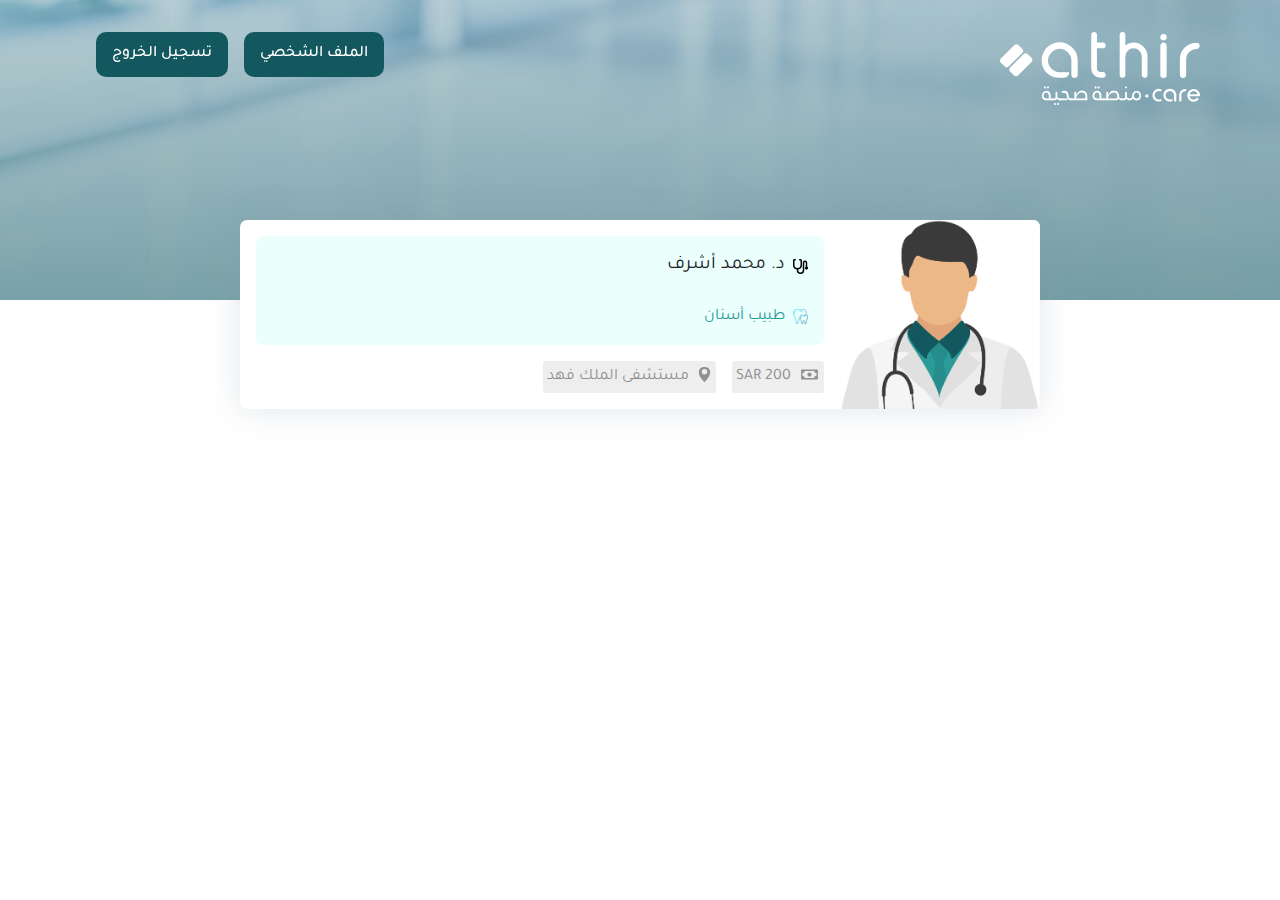
==== doc-profile.html @ 4415e7e3 "doctor profile initiated" ====
<!DOCTYPE html>
<html lang="en" dir="rtl">
<head>
<!-- IcoFont  -->
<link rel="stylesheet" href="https://allyoucan.cloud/cdn/icofont/1.0.1/icofont.css" >
<!-- <link rel="stylesheet" href="https://allyoucan.cloud/cdn/icofont/1.0.1/icofont.css" integrity="sha384-jbCTJB16Q17718YM9U22iJkhuGbS0Gd2LjaWb4YJEZToOPmnKDjySVa323U+W7Fv" crossorigin="anonymous"> -->
<!-- Bootstrap CSS -->
<link rel="stylesheet" href="assets/css/bootstrap.rtl.min.css">
<!-- Animate CSS -->
<link rel="stylesheet" href="assets/css/animate.min.css">
<!-- Meanmenu CSS -->
<link rel="stylesheet" href="assets/css/meanmenu.css">
<!-- Boxicons CSS -->
<link rel="stylesheet" href="assets/css/boxicons.min.css">
<!-- Flaticon CSS -->
<link rel="stylesheet" href="assets/css/flaticon.css">
<!-- Odometer Min CSS -->
<link rel="stylesheet" href="assets/css/odometer.min.css">
<!-- Carousel CSS -->
<link rel="stylesheet" href="assets/css/owl.carousel.min.css">
<!-- Carousel Default CSS -->
<link rel="stylesheet" href="assets/css/owl.theme.default.min.css">
<!-- Popup CSS -->
<link rel="stylesheet" href="assets/css/magnific-popup.min.css">
<!-- Nice Select CSS -->
<link rel="stylesheet" href="assets/css/nice-select.css">
<!-- Datetimepicker CSS -->
<link rel="stylesheet" href="assets/css/datetimepicker.min.css">
<!-- Month CSS -->
<link rel="stylesheet" href="assets/css/month.min.css">
<!-- Imagelightbox CSS -->
<link rel="stylesheet" href="assets/css/imagelightbox.min.css">
<!-- Style CSS -->
<link rel="stylesheet" href="assets/css/style.css">
<!-- Custom CSS -->
<link rel="stylesheet" href="assets/css/custom.css">
<!-- Responsive CSS -->
<link rel="stylesheet" href="assets/css/responsive.css">
<!-- RTL CSS -->
<link rel="stylesheet" href="assets/css/rtl.css">

    <!-- BASIC  -->
    <meta charset="UTF-8">
    <meta name="viewport" content="width=device-width, initial-scale=1.0">
    <meta http-equiv="X-UA-Compatible" content="ie=edge">
    <title>Document</title>
</head>
<body>
        
        <!-- MY NAVBAR  -->
        <div class="sticky-nav ">
                <div class="logo">
                        <a href="index.html">
                            <img src="assets/img/athir-logo.svg" alt="image">
                        </a>
                </div>
                <div class="burger-icon">
                    <i class="icofont-navigation-menu" style="color: white; font-size: 30px;"></i>
                </div>
                <div class="btn-group">
                    <div class="secondary-btn">الملف الشخصي <i class="icofont-id-card"></i></div>
                    <div class="secondary-btn mx-3">تسجيل الخروج <i class="icofont-logout"></i></div>
                </div>
                <div class="sidebar">
                    <div class="secondary-btn">الملف الشخصي <i class="icofont-id-card"></i></div>
                    <div class="secondary-btn mx-3">تسجيل الخروج <i class="icofont-logout"></i></div>
                </div>



        </div>
        <!-- END MY NAVBAR  -->




    <!-- Start Main Banner Area -->
    <div class="main-banner" style="z-index: 0;">
            <div class="main-banner-item" style="height: 300px !important;">

            </div>
    </div>
    <!-- End Main Banner Area -->


    <!-- Start DOC PROFILE  -->
    <main id="dr-cards-container">

        <div class="dr-ccard">
            <div class="img-container">
                <figure>
        
                    <img src="./assets/img/dr-cards/dr-male.png" class="avatar">
                </figure>
            </div>
            <div class="card-details">
                <div class="top">
                    <div class="dr-info">
                        <div class="dr-name">
                            <img src="./assets/img/dr-cards/stethoscope.svg" width="15">
                            <div class="name">د. محمد أشرف</div>
                        </div>
                        <div class="dr-specialty">
                            <img src="./assets/img/dr-cards/specilalities/dentist.png" width="15">
                            <div class="specialty">طبيب أسنان</div>
                        </div>
                    </div>
                    <!-- <button class="book">حجز موعد</button> -->
                </div>
        
                <div class="bottom">
                        <div class="fee">
                            <img src="./assets/img/dr-cards/money.svg" height="15" class="icon">
                            <div class="fee-amount">200 SAR</div>
                        </div>
                    <div class="hospital">
                        <img src="./assets/img/dr-cards/location-pin.svg" width="15" class="icon">
                        <div class="hospital-name">مستشفى الملك فهد</div>
                    </div>
        
                </div>
        
            </div>
        </div>
    </main>


    <!-- End DOC PROFILE  -->























<!-- cards -->
<!-- <script src="assets/js/dr-card.js"></script> -->



<!-- Jquery Slim JS -->
<script src="assets/js/jquery.min.js"></script>
<!-- Popper JS -->
<script src="assets/js/popper.min.js"></script>
<!-- Bootstrap JS -->
<script src="assets/js/bootstrap.min.js"></script>
<!-- Meanmenu JS -->
<script src="assets/js/jquery.meanmenu.js"></script>
<!-- Appear Min JS -->
<script src="assets/js/jquery.appear.min.js"></script>
<!-- Odometer Min JS -->
<script src="assets/js/odometer.min.js"></script>
<!-- Owl Carousel JS -->
<script src="assets/js/owl.carousel.min.js"></script>
<!-- Popup JS -->
<script src="assets/js/jquery.magnific-popup.min.js"></script>
<!-- Nice Select JS -->
<script src="assets/js/jquery.nice-select.min.js"></script>
<!-- Datetimepicker JS -->
<script src="assets/js/datetimepicker.min.js"></script>
<!-- Month JS -->
<script src="assets/js/month.min.js"></script>
<!-- Imagelightbox JS -->
<script src="assets/js/imagelightbox.min.js"></script>
<!-- Ajaxchimp JS -->
<script src="assets/js/jquery.ajaxchimp.min.js"></script>
<!-- Form Validator JS -->
<script src="assets/js/form-validator.min.js"></script>
<!-- Contact JS -->
<script src="assets/js/contact-form-script.js"></script>
<!-- Wow JS -->
<script src="assets/js/wow.min.js"></script>
<!-- Custom JS -->
<script src="assets/js/main.js"></script>

</body>
</html>
---- assets/css/meanmenu.css ----
.mean-container .mean-bar {
	float: left;
	width: 100%;
	position: absolute;
	background: transparent;
	padding: 20px 0 0;
	z-index: 999;
	border-bottom: 1px solid rgba(0, 0, 0, 0.03);
	height: 55px;
}
.mean-container a.meanmenu-reveal {
	width: 35px;
	height: 30px;
	padding: 12px 15px 0 0;
	position: absolute;
	right: 0;
	cursor: pointer;
	color: #ffffff;
	text-decoration: none;
	font-size: 16px;
	text-indent: -9999em;
	line-height: 22px;
	font-size: 1px;
	display: block;
	font-weight: 700;
}
.mean-container a.meanmenu-reveal span {
	display: block;
	background: #ffffff;
	height: 4px;
    margin-top: 3px;
    border-radius: 3px;
}
.mean-container .mean-nav {
	float: left;
	width: 100%;
	background: #ffffff;
	margin-top: 55px;
}
.mean-container .mean-nav ul {
	padding: 0;
	margin: 0;
	width: 100%;
	border: none;
	list-style-type: none;
}
.mean-container .mean-nav ul li {
	position: relative;
	float: left;
	width: 100%;
}
.mean-container .mean-nav ul li a {
	display: block;
	float: left;
	width: 90%;
	padding: 1em 5%;
	margin: 0;
	text-align: left;
	color: #677294;
	border-top: 1px solid #DBEEFD;
	text-decoration: none;
}
.mean-container .mean-nav ul li a.active {
	color: #000000;
}
.mean-container .mean-nav ul li li a {
	width: 80%;
	padding: 1em 10%;
	color: #677294;
	border-top: 1px solid #DBEEFD;
	opacity: 1;
	filter: alpha(opacity=75);
	text-shadow: none !important;
	visibility: visible;
	text-transform: none;
	font-size: 14px;
}
.mean-container .mean-nav ul li.mean-last a {
	border-bottom: none;
	margin-bottom: 0;
}
.mean-container .mean-nav ul li li li a {
	width: 70%;
	padding: 1em 15%;
}
.mean-container .mean-nav ul li li li li a {
	width: 60%;
	padding: 1em 20%;
}
.mean-container .mean-nav ul li li li li li a {
	width: 50%;
	padding: 1em 25%;
}
.mean-container .mean-nav ul li a:hover {
	background: #252525;
	background: rgba(255,255,255,0.1);
}
.mean-container .mean-nav ul li a.mean-expand {
	margin-top: 3px;
	width: 100%;
	height: 24px;
	padding: 12px !important;
	text-align: right ;
	position: absolute;
	right: 0;
	top: 0;
	z-index: 2;
	font-weight: 700;
	background: transparent;
	border: none !important;
}
.mean-container .mean-push {
	float: left;
	width: 100%;
	padding: 0;
	margin: 0;
	clear: both;
}
.mean-nav .wrapper {
	width: 100%;
	padding: 0;
	margin: 0;
}
/* Fix for box sizing on Foundation Framework etc. */
.mean-container .mean-bar, .mean-container .mean-bar * {
	-webkit-box-sizing: content-box;
	-moz-box-sizing: content-box;
	box-sizing: content-box;
}
.mean-remove {
	display: none !important;
}
.mobile-nav {
    display: none;
}
.mobile-nav.mean-container .mean-nav ul li a.active {
    color: #FF2D55;
}
.main-nav {
    background: #000;
    position: absolute;
    top: 0;
    left: 0;
    padding-top: 15px;
    padding-bottom: 15px;
    width: 100%;
    z-index: 999;
    height: auto;
}
.mean-nav .dropdown-toggle::after {
	display: none;
}
.navbar-light .navbar-brand, .navbar-light .navbar-brand:hover {
    color: #fff;
    font-weight: bold;
    text-transform: uppercase;
    line-height: 1;
}
.main-nav nav ul {
    padding: 0;
    margin: 0;
    list-style-type: none;
}
.main-nav nav .navbar-nav .nav-item {
    position: relative;
    padding: 15px 0;
}
.main-nav nav .navbar-nav .nav-item a {
    font-weight: 500;
    font-size: 16px;
    text-transform: uppercase;
    color: #ffffff;
    padding-left: 0;
    padding-right: 0;
    padding-top: 0;
    padding-bottom: 0;
    margin-left: 15px;
    margin-right: 15px;
}
.main-nav nav .navbar-nav .nav-item a:hover, 
.main-nav nav .navbar-nav .nav-item a:focus, 
.main-nav nav .navbar-nav .nav-item a.active {
    color: #FF2D55;
}
.main-nav nav .navbar-nav .nav-item:hover a {
    color: #FF2D55;
}
.main-nav nav .navbar-nav .nav-item .dropdown-menu {
    -webkit-box-shadow: 0 0 30px 0 rgba(0, 0, 0, 0.05);
            box-shadow: 0 0 30px 0 rgba(0, 0, 0, 0.05);
    background: #0d1028;
    position: absolute;
    top: 80px;
    left: 0;
    width: 250px;
    z-index: 99;
    display: block;
    padding-top: 20px;
    padding-left: 5px;
    padding-right: 5px;
    padding-bottom: 20px;
    opacity: 0;
    visibility: hidden;
    -webkit-transition: all 0.3s ease-in-out;
    transition: all 0.3s ease-in-out;
}
.main-nav nav .navbar-nav .nav-item .dropdown-menu li {
    position: relative;
    padding: 0;
}
.main-nav nav .navbar-nav .nav-item .dropdown-menu li a {
    font-size: 15px;
    font-weight: 500;
    text-transform: capitalize;
    padding: 9px 15px;
    margin: 0;
    display: block;
    color: #ffffff;
}
.main-nav nav .navbar-nav .nav-item .dropdown-menu li a:hover, 
.main-nav nav .navbar-nav .nav-item .dropdown-menu li a:focus, 
.main-nav nav .navbar-nav .nav-item .dropdown-menu li a.active {
    color: #FF2D55;
}
.main-nav nav .navbar-nav .nav-item .dropdown-menu li .dropdown-menu {
    position: absolute;
    left: -100%;
    top: 0;
    opacity: 0 !important;
    visibility: hidden !important;
}
.main-nav nav .navbar-nav .nav-item .dropdown-menu li:hover .dropdown-menu {
    opacity: 1 !important;
    visibility: visible !important;
    top: -20px !important;
}
.main-nav nav .navbar-nav .nav-item .dropdown-menu li .dropdown-menu li .dropdown-menu {
    position: absolute;
    left: -100%;
    top: 0;
    opacity: 0 !important;
    visibility: hidden !important;
}
.main-nav nav .navbar-nav .nav-item .dropdown-menu li:hover .dropdown-menu li:hover .dropdown-menu {
    opacity: 1 !important;
    visibility: visible !important;
    top: -20px !important;
}
.main-nav nav .navbar-nav .nav-item .dropdown-menu li .dropdown-menu li a {
    color: #ffffff;
    text-transform: capitalize;
}
.main-nav nav .navbar-nav .nav-item .dropdown-menu li .dropdown-menu li a:hover, 
.main-nav nav .navbar-nav .nav-item .dropdown-menu li .dropdown-menu li a:focus, 
.main-nav nav .navbar-nav .nav-item .dropdown-menu li .dropdown-menu li a.active {
    color: #ffffff;
}
.main-nav nav .navbar-nav .nav-item:hover ul {
    opacity: 1;
    visibility: visible;
    top: 100%;
}
.main-nav nav .navbar-nav .nav-item:last-child .dropdown-menu {
    left: auto;
    right: 0;
}

/* Responsive Style */
@media only screen and (max-width: 991px) {
    .mobile-nav {
        display: block;
        position: relative;
    }
    .mobile-nav .logo {
		text-decoration: none;
        position: absolute;
        top: 11px;
        z-index: 999;
        left: 15px;
        color: #fff;
        font-weight: bold;
        text-transform: uppercase;
        font-size: 20px;
    }
    .mean-container .mean-bar {
        background-color: #ffffff;
        padding: 0;
    }
    .mean-container a.meanmenu-reveal {
        padding: 15px 15px 0 0;
    }
    .mobile-nav nav .navbar-nav {
        height: 300px;
        overflow-y: scroll;
    }
    .mobile-nav nav .navbar-nav .nav-item a i {
        display: none;
    }
    .main-nav {
        display: none !important;
    }
}
---- assets/css/flaticon.css ----
/*
Flaticon icon font: Flaticon
*/
@font-face {
	font-family: "Flaticon";
	src: url("../../assets/fonts/Flaticon.eot");
	src: url("../../assets/fonts/Flaticon.eot?#iefix") format("embedded-opentype"),
	url("../../assets/fonts/Flaticon.woff2") format("woff2"),
	url("../../assets/fonts/Flaticon.woff") format("woff"),
	url("../../assets/fonts/Flaticon.ttf") format("truetype"),
	url("../../assets/fonts/Flaticon.svg#Flaticon") format("svg");
	font-weight: normal;
	font-style: normal;
}
@media screen and (-webkit-min-device-pixel-ratio:0) {
	@font-face {
		font-family: "Flaticon";
		src: url("../../assets/fonts/Flaticon.svg#Flaticon") format("svg");
	}
}
[class^="flaticon-"]:before, [class*=" flaticon-"]:before,
[class^="flaticon-"]:after, [class*=" flaticon-"]:after {   
	font-family: Flaticon;
	font-style: normal;
}

.flaticon-tooth:before { content: "\f100"; }
.flaticon-kidneys:before { content: "\f101"; }
.flaticon-thinking:before { content: "\f102"; }
.flaticon-heart:before { content: "\f103"; }
.flaticon-bones:before { content: "\f104"; }
.flaticon-gastroenterologist:before { content: "\f105"; }
.flaticon-doctor:before { content: "\f106"; }
.flaticon-doctor-1:before { content: "\f107"; }
.flaticon-appointment:before { content: "\f108"; }
.flaticon-share:before { content: "\f109"; }
.flaticon-padlock:before { content: "\f10a"; }
.flaticon-dashboard:before { content: "\f10b"; }
.flaticon-calendar:before { content: "\f10c"; }
.flaticon-medical:before { content: "\f10d"; }
.flaticon-invoice:before { content: "\f10e"; }
.flaticon-review:before { content: "\f10f"; }
.flaticon-speech-bubble:before { content: "\f110"; }
.flaticon-profile:before { content: "\f111"; }
.flaticon-pin:before { content: "\f112"; }
.flaticon-search:before { content: "\f113"; }
.flaticon-checked:before { content: "\f114"; }
.flaticon-like:before { content: "\f115"; }
.flaticon-wall-clock:before { content: "\f116"; }
.flaticon-money:before { content: "\f117"; }
.flaticon-heart-1:before { content: "\f118"; }
.flaticon-envelope:before { content: "\f119"; }
.flaticon-phone-call:before { content: "\f11a"; }
.flaticon-play:before { content: "\f11b"; }
.flaticon-check-mark:before { content: "\f11c"; }
.flaticon-left-quote:before { content: "\f11d"; }
.flaticon-caduceus-symbol:before { content: "\f11e"; }
.flaticon-cancel:before { content: "\f11f"; }
.flaticon-doctor-2:before { content: "\f120"; }
.flaticon-left-arrow:before { content: "\f121"; }
.flaticon-right-arrow:before { content: "\f122"; }
.flaticon-enter:before { content: "\f123"; }
---- assets/css/nice-select.css ----
.nice-select{-webkit-tap-highlight-color:transparent;background-color:#fff;border-radius:5px;border:solid 1px #e8e8e8;box-sizing:border-box;clear:both;cursor:pointer;display:block;float:left;font-family:inherit;font-size:14px;font-weight:400;height:42px;line-height:40px;outline:0;padding-left:18px;padding-right:30px;position:relative;text-align:left!important;-webkit-transition:all .2s ease-in-out;transition:all .2s ease-in-out;-webkit-user-select:none;-moz-user-select:none;-ms-user-select:none;user-select:none;white-space:nowrap;width:auto}.nice-select:hover{border-color:#dbdbdb}.nice-select.open,.nice-select:active,.nice-select:focus{border-color:#999}.nice-select:after{border-bottom:2px solid #999;border-right:2px solid #999;content:'';display:block;height:5px;margin-top:-4px;pointer-events:none;position:absolute;right:12px;top:50%;-webkit-transform-origin:66% 66%;-ms-transform-origin:66% 66%;transform-origin:66% 66%;-webkit-transform:rotate(45deg);-ms-transform:rotate(45deg);transform:rotate(45deg);-webkit-transition:all .15s ease-in-out;transition:all .15s ease-in-out;width:5px}.nice-select.open:after{-webkit-transform:rotate(-135deg);-ms-transform:rotate(-135deg);transform:rotate(-135deg)}.nice-select.open .list{opacity:1;pointer-events:auto;-webkit-transform:scale(1) translateY(0);-ms-transform:scale(1) translateY(0);transform:scale(1) translateY(0)}.nice-select.disabled{border-color:#ededed;color:#999;pointer-events:none}.nice-select.disabled:after{border-color:#ccc}.nice-select.wide{width:100%}.nice-select.wide .list{left:0!important;right:0!important}.nice-select.right{float:right}.nice-select.right .list{left:auto;right:0}.nice-select.small{font-size:12px;height:36px;line-height:34px}.nice-select.small:after{height:4px;width:4px}.nice-select.small .option{line-height:34px;min-height:34px}.nice-select .list{background-color:#fff;border-radius:5px;box-shadow:0 0 0 1px rgba(68,68,68,.11);box-sizing:border-box;margin-top:4px;opacity:0;overflow:hidden;padding:0;pointer-events:none;position:absolute;top:100%;left:0;-webkit-transform-origin:50% 0;-ms-transform-origin:50% 0;transform-origin:50% 0;-webkit-transform:scale(.75) translateY(-21px);-ms-transform:scale(.75) translateY(-21px);transform:scale(.75) translateY(-21px);-webkit-transition:all .2s cubic-bezier(.5,0,0,1.25),opacity .15s ease-out;transition:all .2s cubic-bezier(.5,0,0,1.25),opacity .15s ease-out;z-index:9}.nice-select .list:hover .option:not(:hover){background-color:transparent!important}.nice-select .option{cursor:pointer;font-weight:400;line-height:40px;list-style:none;min-height:40px;outline:0;padding-left:18px;padding-right:29px;text-align:left;-webkit-transition:all .2s;transition:all .2s}.nice-select .option.focus,.nice-select .option.selected.focus,.nice-select .option:hover{background-color:#f6f6f6}.nice-select .option.selected{font-weight:700}.nice-select .option.disabled{background-color:transparent;color:#999;cursor:default}.no-csspointerevents .nice-select .list{display:none}.no-csspointerevents .nice-select.open .list{display:block}
---- assets/css/datetimepicker.min.css ----
.xdsoft_datetimepicker{box-shadow:0 5px 15px -5px rgba(0,0,0,.506);background:#fff;border-bottom:1px solid #bbb;border-left:1px solid #ccc;border-right:1px solid #ccc;border-top:1px solid #ccc;color:#333;font-family:"Helvetica Neue",Helvetica,Arial,sans-serif;padding:2px 8px 8px 0;position:absolute;z-index:9999;-moz-box-sizing:border-box;box-sizing:border-box;display:none}.xdsoft_datetimepicker.xdsoft_rtl{padding:8px 0 8px 8px}.xdsoft_datetimepicker iframe{position:absolute;left:0;top:0;width:75px;height:210px;background:0 0;border:none}.xdsoft_datetimepicker button{border:none!important}.xdsoft_noselect{-webkit-touch-callout:none;-webkit-user-select:none;-khtml-user-select:none;-moz-user-select:none;-ms-user-select:none;-o-user-select:none;user-select:none}.xdsoft_noselect::selection{background:0 0}.xdsoft_noselect::-moz-selection{background:0 0}.xdsoft_datetimepicker.xdsoft_inline{display:inline-block;position:static;box-shadow:none}.xdsoft_datetimepicker *{-moz-box-sizing:border-box;box-sizing:border-box;padding:0;margin:0}.xdsoft_datetimepicker .xdsoft_datepicker,.xdsoft_datetimepicker .xdsoft_timepicker{display:none}.xdsoft_datetimepicker .xdsoft_datepicker.active,.xdsoft_datetimepicker .xdsoft_timepicker.active{display:block}.xdsoft_datetimepicker .xdsoft_datepicker{width:224px;float:left;margin-left:8px}.xdsoft_datetimepicker.xdsoft_rtl .xdsoft_datepicker{float:right;margin-right:8px;margin-left:0}.xdsoft_datetimepicker.xdsoft_showweeks .xdsoft_datepicker{width:256px}.xdsoft_datetimepicker .xdsoft_timepicker{width:58px;float:left;text-align:center;margin-left:8px;margin-top:0}.xdsoft_datetimepicker.xdsoft_rtl .xdsoft_timepicker{float:right;margin-right:8px;margin-left:0}.xdsoft_datetimepicker .xdsoft_datepicker.active+.xdsoft_timepicker{margin-top:8px;margin-bottom:3px}.xdsoft_datetimepicker .xdsoft_mounthpicker{position:relative;text-align:center}.xdsoft_datetimepicker .xdsoft_label i,.xdsoft_datetimepicker .xdsoft_next,.xdsoft_datetimepicker .xdsoft_prev,.xdsoft_datetimepicker .xdsoft_today_button{background-image:url([data-uri])}.xdsoft_datetimepicker .xdsoft_label i{opacity:.5;background-position:-92px -19px;display:inline-block;width:9px;height:20px;vertical-align:middle}.xdsoft_datetimepicker .xdsoft_prev{float:left;background-position:-20px 0}.xdsoft_datetimepicker .xdsoft_today_button{float:left;background-position:-70px 0;margin-left:5px}.xdsoft_datetimepicker .xdsoft_next{float:right;background-position:0 0}.xdsoft_datetimepicker .xdsoft_next,.xdsoft_datetimepicker .xdsoft_prev,.xdsoft_datetimepicker .xdsoft_today_button{background-color:transparent;background-repeat:no-repeat;border:0;cursor:pointer;display:block;height:30px;opacity:.5;-ms-filter:"progid:DXImageTransform.Microsoft.Alpha(Opacity=50)";outline:0;overflow:hidden;padding:0;position:relative;text-indent:100%;white-space:nowrap;width:20px;min-width:0}.xdsoft_datetimepicker .xdsoft_timepicker .xdsoft_next,.xdsoft_datetimepicker .xdsoft_timepicker .xdsoft_prev{float:none;background-position:-40px -15px;height:15px;width:30px;display:block;margin-left:14px;margin-top:7px}.xdsoft_datetimepicker.xdsoft_rtl .xdsoft_timepicker .xdsoft_next,.xdsoft_datetimepicker.xdsoft_rtl .xdsoft_timepicker .xdsoft_prev{float:none;margin-left:0;margin-right:14px}.xdsoft_datetimepicker .xdsoft_timepicker .xdsoft_prev{background-position:-40px 0;margin-bottom:7px;margin-top:0}.xdsoft_datetimepicker .xdsoft_timepicker .xdsoft_time_box{height:151px;overflow:hidden;border-bottom:1px solid #ddd}.xdsoft_datetimepicker .xdsoft_timepicker .xdsoft_time_box>div>div{background:#f5f5f5;border-top:1px solid #ddd;color:#666;font-size:12px;text-align:center;border-collapse:collapse;cursor:pointer;border-bottom-width:0;height:25px;line-height:25px}.xdsoft_datetimepicker .xdsoft_timepicker .xdsoft_time_box>div>div:first-child{border-top-width:0}.xdsoft_datetimepicker .xdsoft_next:hover,.xdsoft_datetimepicker .xdsoft_prev:hover,.xdsoft_datetimepicker .xdsoft_today_button:hover{opacity:1;-ms-filter:"progid:DXImageTransform.Microsoft.Alpha(Opacity=100)"}.xdsoft_datetimepicker .xdsoft_label{display:inline;position:relative;z-index:9999;margin:0;padding:5px 3px;font-size:14px;line-height:20px;font-weight:700;background-color:#fff;float:left;width:182px;text-align:center;cursor:pointer}.xdsoft_datetimepicker .xdsoft_label:hover>span{text-decoration:underline}.xdsoft_datetimepicker .xdsoft_label:hover i{opacity:1}.xdsoft_datetimepicker .xdsoft_label>.xdsoft_select{border:1px solid #ccc;position:absolute;right:0;top:30px;z-index:101;display:none;background:#fff;max-height:160px;overflow-y:hidden}.xdsoft_datetimepicker .xdsoft_label>.xdsoft_select.xdsoft_monthselect{right:-7px}.xdsoft_datetimepicker .xdsoft_label>.xdsoft_select.xdsoft_yearselect{right:2px}.xdsoft_datetimepicker .xdsoft_label>.xdsoft_select>div>.xdsoft_option:hover{color:#fff;background:#ff8000}.xdsoft_datetimepicker .xdsoft_label>.xdsoft_select>div>.xdsoft_option{padding:2px 10px 2px 5px;text-decoration:none!important}.xdsoft_datetimepicker .xdsoft_label>.xdsoft_select>div>.xdsoft_option.xdsoft_current{background:#3af;box-shadow:#178fe5 0 1px 3px 0 inset;color:#fff;font-weight:700}.xdsoft_datetimepicker .xdsoft_month{width:100px;text-align:right}.xdsoft_datetimepicker .xdsoft_calendar{clear:both}.xdsoft_datetimepicker .xdsoft_year{width:48px;margin-left:5px}.xdsoft_datetimepicker .xdsoft_calendar table{border-collapse:collapse;width:100%}.xdsoft_datetimepicker .xdsoft_calendar td>div{padding-right:5px}.xdsoft_datetimepicker .xdsoft_calendar td,.xdsoft_datetimepicker .xdsoft_calendar th{width:14.2857142%;background:#f5f5f5;border:1px solid #ddd;color:#666;font-size:12px;text-align:right;vertical-align:middle;padding:0;border-collapse:collapse;cursor:pointer;height:25px}.xdsoft_datetimepicker.xdsoft_showweeks .xdsoft_calendar td,.xdsoft_datetimepicker.xdsoft_showweeks .xdsoft_calendar th{width:12.5%}.xdsoft_datetimepicker .xdsoft_calendar th{background:#f1f1f1}.xdsoft_datetimepicker .xdsoft_calendar td.xdsoft_today{color:#3af}.xdsoft_datetimepicker .xdsoft_calendar td.xdsoft_highlighted_default{background:#ffe9d2;box-shadow:#ffb871 0 1px 4px 0 inset;color:#000}.xdsoft_datetimepicker .xdsoft_calendar td.xdsoft_highlighted_mint{background:#c1ffc9;box-shadow:#00dd1c 0 1px 4px 0 inset;color:#000}.xdsoft_datetimepicker .xdsoft_calendar td.xdsoft_current,.xdsoft_datetimepicker .xdsoft_calendar td.xdsoft_default,.xdsoft_datetimepicker .xdsoft_timepicker .xdsoft_time_box>div>div.xdsoft_current{background:#3af;box-shadow:#178fe5 0 1px 3px 0 inset;color:#fff;font-weight:700}.xdsoft_datetimepicker .xdsoft_calendar td.xdsoft_disabled,.xdsoft_datetimepicker .xdsoft_calendar td.xdsoft_other_month,.xdsoft_datetimepicker .xdsoft_time_box>div>div.xdsoft_disabled{opacity:.5;-ms-filter:"progid:DXImageTransform.Microsoft.Alpha(Opacity=50)";cursor:default}.xdsoft_datetimepicker .xdsoft_calendar td.xdsoft_other_month.xdsoft_disabled{opacity:.2;-ms-filter:"progid:DXImageTransform.Microsoft.Alpha(Opacity=20)"}.xdsoft_datetimepicker .xdsoft_calendar td:hover,.xdsoft_datetimepicker .xdsoft_timepicker .xdsoft_time_box>div>div:hover{color:#fff!important;background:#ff8000!important;box-shadow:none!important}.xdsoft_datetimepicker .xdsoft_calendar td.xdsoft_current.xdsoft_disabled:hover,.xdsoft_datetimepicker .xdsoft_timepicker .xdsoft_time_box>div>div.xdsoft_current.xdsoft_disabled:hover{background:#3af!important;box-shadow:#178fe5 0 1px 3px 0 inset!important;color:#fff!important}.xdsoft_datetimepicker .xdsoft_calendar td.xdsoft_disabled:hover,.xdsoft_datetimepicker .xdsoft_timepicker .xdsoft_time_box>div>div.xdsoft_disabled:hover{color:inherit	!important;background:inherit!important;box-shadow:inherit!important}.xdsoft_datetimepicker .xdsoft_calendar th{font-weight:700;text-align:center;color:#999;cursor:default}.xdsoft_datetimepicker .xdsoft_copyright{color:#ccc!important;font-size:10px;clear:both;float:none;margin-left:8px}.xdsoft_datetimepicker .xdsoft_copyright a{color:#eee!important}.xdsoft_datetimepicker .xdsoft_copyright a:hover{color:#aaa!important}.xdsoft_time_box{position:relative;border:1px solid #ccc}.xdsoft_scrollbar>.xdsoft_scroller{background:#ccc!important;height:20px;border-radius:3px}.xdsoft_scrollbar{position:absolute;width:7px;right:0;top:0;bottom:0;cursor:pointer}.xdsoft_datetimepicker.xdsoft_rtl .xdsoft_scrollbar{left:0;right:auto}.xdsoft_scroller_box{position:relative}.xdsoft_datetimepicker.xdsoft_dark{box-shadow:0 5px 15px -5px rgba(255,255,255,.506);background:#000;border-bottom:1px solid #444;border-left:1px solid #333;border-right:1px solid #333;border-top:1px solid #333;color:#ccc}.xdsoft_datetimepicker.xdsoft_dark .xdsoft_timepicker .xdsoft_time_box{border-bottom:1px solid #222}.xdsoft_datetimepicker.xdsoft_dark .xdsoft_timepicker .xdsoft_time_box>div>div{background:#0a0a0a;border-top:1px solid #222;color:#999}.xdsoft_datetimepicker.xdsoft_dark .xdsoft_label{background-color:#000}.xdsoft_datetimepicker.xdsoft_dark .xdsoft_label>.xdsoft_select{border:1px solid #333;background:#000}.xdsoft_datetimepicker.xdsoft_dark .xdsoft_label>.xdsoft_select>div>.xdsoft_option:hover{color:#000;background:#007fff}.xdsoft_datetimepicker.xdsoft_dark .xdsoft_label>.xdsoft_select>div>.xdsoft_option.xdsoft_current{background:#c50;box-shadow:#b03e00 0 1px 3px 0 inset;color:#000}.xdsoft_datetimepicker.xdsoft_dark .xdsoft_label i,.xdsoft_datetimepicker.xdsoft_dark .xdsoft_next,.xdsoft_datetimepicker.xdsoft_dark .xdsoft_prev,.xdsoft_datetimepicker.xdsoft_dark .xdsoft_today_button{background-image:url([data-uri])}.xdsoft_datetimepicker.xdsoft_dark .xdsoft_calendar td,.xdsoft_datetimepicker.xdsoft_dark .xdsoft_calendar th{background:#0a0a0a;border:1px solid #222;color:#999}.xdsoft_datetimepicker.xdsoft_dark .xdsoft_calendar th{background:#0e0e0e}.xdsoft_datetimepicker.xdsoft_dark .xdsoft_calendar td.xdsoft_today{color:#c50}.xdsoft_datetimepicker.xdsoft_dark .xdsoft_calendar td.xdsoft_highlighted_default{background:#ffe9d2;box-shadow:#ffb871 0 1px 4px 0 inset;color:#000}.xdsoft_datetimepicker.xdsoft_dark .xdsoft_calendar td.xdsoft_highlighted_mint{background:#c1ffc9;box-shadow:#00dd1c 0 1px 4px 0 inset;color:#000}.xdsoft_datetimepicker.xdsoft_dark .xdsoft_calendar td.xdsoft_current,.xdsoft_datetimepicker.xdsoft_dark .xdsoft_calendar td.xdsoft_default,.xdsoft_datetimepicker.xdsoft_dark .xdsoft_timepicker .xdsoft_time_box>div>div.xdsoft_current{background:#c50;box-shadow:#b03e00 0 1px 3px 0 inset;color:#000}.xdsoft_datetimepicker.xdsoft_dark .xdsoft_calendar td:hover,.xdsoft_datetimepicker.xdsoft_dark .xdsoft_timepicker .xdsoft_time_box>div>div:hover{color:#000!important;background:#007fff!important}.xdsoft_datetimepicker.xdsoft_dark .xdsoft_calendar th{color:#666}.xdsoft_datetimepicker.xdsoft_dark .xdsoft_copyright{color:#333!important}.xdsoft_datetimepicker.xdsoft_dark .xdsoft_copyright a{color:#111!important}.xdsoft_datetimepicker.xdsoft_dark .xdsoft_copyright a:hover{color:#555!important}.xdsoft_dark .xdsoft_time_box{border:1px solid #333}.xdsoft_dark .xdsoft_scrollbar>.xdsoft_scroller{background:#333!important}.xdsoft_datetimepicker .xdsoft_save_selected{display:block;border:1px solid #ddd!important;margin-top:5px;width:100%;color:#454551;font-size:13px}.xdsoft_datetimepicker .blue-gradient-button{font-family:museo-sans,"Book Antiqua",sans-serif;font-size:12px;font-weight:300;color:#82878c;height:28px;position:relative;padding:4px 17px 4px 33px;border:1px solid #d7d8da;background:-moz-linear-gradient(top,#fff 0,#f4f8fa 73%);background:-webkit-gradient(linear,left top,left bottom,color-stop(0,#fff),color-stop(73%,#f4f8fa));background:-webkit-linear-gradient(top,#fff 0,#f4f8fa 73%);background:-o-linear-gradient(top,#fff 0,#f4f8fa 73%);background:-ms-linear-gradient(top,#fff 0,#f4f8fa 73%);background:linear-gradient(to bottom,#fff 0,#f4f8fa 73%);filter:progid:DXImageTransform.Microsoft.gradient( startColorstr='#fff', endColorstr='#f4f8fa', GradientType=0 )}.xdsoft_datetimepicker .blue-gradient-button:focus,.xdsoft_datetimepicker .blue-gradient-button:focus span,.xdsoft_datetimepicker .blue-gradient-button:hover,.xdsoft_datetimepicker .blue-gradient-button:hover span{color:#454551;background:-moz-linear-gradient(top,#f4f8fa 0,#FFF 73%);background:-webkit-gradient(linear,left top,left bottom,color-stop(0,#f4f8fa),color-stop(73%,#FFF));background:-webkit-linear-gradient(top,#f4f8fa 0,#FFF 73%);background:-o-linear-gradient(top,#f4f8fa 0,#FFF 73%);background:-ms-linear-gradient(top,#f4f8fa 0,#FFF 73%);background:linear-gradient(to bottom,#f4f8fa 0,#FFF 73%);filter:progid:DXImageTransform.Microsoft.gradient( startColorstr='#f4f8fa', endColorstr='#FFF', GradientType=0 )}/*# sourceMappingURL=jquery.datetimepicker.min.css.map */
---- assets/css/month.min.css ----
.monthly{background:#f3f3f5;color:#545454;-webkit-user-select:none;-moz-user-select:none;-ms-user-select:none;user-select:none;position:relative}.monthly-header{position:relative;text-align:center;padding:30px 30px;background-color:#fff;border:1px solid #eee;border-bottom:none}.monthly-header-title{position:relative;display:block;text-align:left;font-size:22px;font-weight:600;color:#061a3a}.monthly-prev{position:absolute;top:50%;right:90px;transform:translateY(-50%);display:inline-block;height:50px;width:50px;line-height:50px;background-color:#0dbcc0;color:#fff;border-radius:50px;transition:.5s}.monthly-prev:hover{background-color:#000}.monthly-prev:after{content:"\ec8c";font-family:boxicons;font-size:28px;font-weight:400;color:#fff}.monthly-next{position:absolute;top:50%;transform:translateY(-50%);right:30px;display:inline-block;height:50px;width:50px;line-height:50px;background-color:#0dbcc0;color:#fff;border-radius:50px;transition:.5s}.monthly-next:hover{background-color:#000}.monthly-next:after{content:"\ec8f";font-family:boxicons;font-size:28px;color:#fff}.monthly-day-title-wrap{display:table;table-layout:fixed;width:100%;background:#fff;border-bottom:1px solid #eee;border-top:1px solid #eee}.monthly-day-title-wrap div{width:14.28%!important;display:table-cell;box-sizing:border-box;position:relative;font-weight:700;text-align:center;font-size:15px;font-weight:500;font-family:Poppins,sans-serif;color:#202647;border-right:1px solid #eee;border-left:1px solid #eee;padding:10px 20px}.monthly-day-wrap{display:table;table-layout:fixed;width:100%;overflow:hidden}.monthly-week{display:table-row;width:100%}.monthly-day,.monthly-day-blank{width:14.28%!important;display:table-cell;vertical-align:top;box-sizing:border-box;position:relative;font-weight:700;color:inherit;background:#fff;box-shadow:0 0 0 1px #eee;-webkit-transition:.25s;transition:.25s;padding:10px;text-decoration:none;border:1px solid #eee}.monthly-day:before{content:"";display:block;padding-top:100%;float:left}.monthly-day-wrap>a:hover{background:#0dbcc0}.monthly-day-event>.monthly-day-number{position:absolute;line-height:1em;top:2px;left:2px;font-size:11px}.monthly-day-pick>.monthly-day-number{font-size:15px;line-height:26px;font-weight:500}.monthly-day-pick>.monthly-indicator-wrap{margin:0}.monthly-past-day:after{content:'';width:150%;height:2px;-webkit-transform-origin:left top;-ms-transform-origin:left top;transform-origin:left top;-webkit-transform:rotate(45deg);-ms-transform:rotate(45deg);transform:rotate(45deg);background:rgba(0,0,0,.1);position:absolute;left:0;top:0}.monthly-past-day:hover{background:#fff!important}.monthly-reset{display:inline-block;width:9px;height:9px;border:2px solid #222;border-radius:9px;position:relative;opacity:.5;margin-left:5px;vertical-align:middle;display:none}.monthly-reset:hover{opacity:1}.monthly-reset:before{content:'';border:3px solid transparent;border-left:3px solid #fff;border-bottom:3px solid #fff;position:absolute;left:2px;top:6px}.monthly-reset:after{content:'';border:3px solid transparent;border-left:3px solid #222;border-bottom:3px solid #222;position:absolute;left:5px;top:5px}.monthly-cal{display:inline-block;height:11px;width:13px;background:#222;position:relative;top:1px;margin-right:5px;opacity:.5}.monthly-cal:hover{cursor:pointer;opacity:1}.monthly-cal:before{content:'';position:absolute;width:2px;height:3px;border:1px solid #fff;background:#222;top:-2px;left:2px}.monthly-cal:after{content:'';position:absolute;width:2px;height:3px;border:1px solid #fff;background:#222;top:-2px;right:2px}.monthly-cal div{background:#fff;height:6px;width:11px;position:absolute;top:4px;left:1px}.monthly-indicator-wrap{position:relative;text-align:center;line-height:0;max-width:20px;margin:0 auto;padding-top:40%;display:none}.monthly-day .monthly-event-indicator{display:inline-block;margin:1px;width:8px;height:8px;border-radius:6px;vertical-align:middle;border-radius:6px;background:#7ba7ce;font-size:0;color:transparent}.monthly-day .monthly-event-indicator:hover{cursor:pointer}.monthly-event-list{background:rgba(233,235,236,.9);overflow:auto;position:absolute;top:42px;width:100%;height:calc(100% - 42px);display:none;-webkit-transition:.25s;transition:.25s;-webkit-transform:scale(0);-ms-transform:scale(0);transform:scale(0)}.monthly-list-item{position:relative;padding:10px 10px 5px 50px;display:none;border-top:1px solid #d6d6d6;text-align:left}.monthly-list-item:after{content:'No Events';padding:4px 10px;display:block;margin-bottom:5px}.monthly-event-list .monthly-today .monthly-event-list-date{color:#ea6565}.monthly-event-list .listed-event{display:block;color:#fff;padding:4px 10px;border-radius:2px;margin-bottom:5px}.monthly-list-item a:link,.monthly-list-item a:visited{text-decoration:none}.item-has-event{display:block}.item-has-event:after{display:none!important}.monthly-event-list-date{width:50px;position:absolute;left:0;top:13px;text-align:center;font-size:12px;font-weight:700;line-height:1.2em}.monthly-list-time-end,.monthly-list-time-start{font-size:.8em;display:inline-block}.monthly-list-time-end:not(:empty):before{content:'-';padding:0 2px}.monthly-event-list::-webkit-scrollbar{width:9px}.monthly-event-list::-webkit-scrollbar-track{background:0 0}.monthly-event-list::-webkit-scrollbar-thumb{background:#ccc;border:1px solid #e9ebec;border-radius:10px}.monthly-event-list::-webkit-scrollbar-thumb:hover{background:#555}@media (min-width:400px){.monthly-day-number{font-size:15px;font-weight:500;color:#061a3a;padding-top:10px;font-family:Poppins,sans-serif;text-align:right;padding-right:10px}}.monthly-day-event:before{padding-top:77%}.monthly-day-event>.monthly-indicator-wrap{width:auto;max-width:none}.monthly-indicator-wrap{padding:0}.monthly-day .monthly-event-indicator{display:block;margin:0 0 1px 0;width:auto;height:20px;font-size:10px;padding:4px;border-radius:0;overflow:hidden;text-overflow:ellipsis;color:#fff;text-shadow:0 0 2px rgba(0,0,0,.2);text-decoration:none;line-height:1em;white-space:nowrap;box-sizing:border-box}
---- assets/css/imagelightbox.min.css ----
#imagelightbox{cursor:pointer;position:fixed;z-index:10000;top:50%;touch-action:none;box-shadow:0 0 3.125em rgba(0,0,0,.75)}.imagelightbox-open{user-select:none;overflow:hidden}.imagelightbox-loading,.imagelightbox-loading div{border-radius:9999px}.imagelightbox-loading{background-color:rgba(130,130,130,.8);position:fixed;z-index:10003;top:50%;left:50%;padding:.65em;margin:-1.3em 0 0 -1.3em;box-shadow:0 0 2.5em rgba(130,130,130,.6)}.imagelightbox-loading div{width:1.3em;height:1.3em;background-color:#fff;animation:imagelightbox-loading .5s ease infinite}@keyframes imagelightbox-loading{from{opacity:.5;transform:scale(.75)}50%{opacity:1;transform:scale(1)}to{opacity:.5;transform:scale(.75)}}.imagelightbox-overlay{background-color:rgba(30,30,30,.9);position:fixed;z-index:9998;top:0;right:0;bottom:0;left:0}.imagelightbox-close{border:none;cursor:pointer;width:3em;height:3em;background-color:rgba(130,130,130,.8);position:fixed;z-index:10002;top:2.5em;right:2.5em;border-radius:50%;transition:color .3s ease}.imagelightbox-close:hover{background-color:#ff5d22}.imagelightbox-close:before,.imagelightbox-close:after{width:2px;background-color:#fff;content:'';position:absolute;top:20%;bottom:20%;left:50%;margin-left:-1px}.imagelightbox-close:before{transform:rotate(45deg)}.imagelightbox-close:after{transform:rotate(-45deg)}.imagelightbox-caption{text-align:center;color:#fff;background-color:#666;position:fixed;z-index:10001;left:0;right:0;bottom:0;padding:.625em;transition:opacity .25s ease}.imagelightbox-nav{background-color:rgba(0,0,0,.5);position:fixed;z-index:10001;left:50%;bottom:3.75em;padding:.313em;transform:translateX(-50%);border-radius:20px}.imagelightbox-nav a{position:relative;top:.2em;width:1em;height:1em;border:1px solid #fff;display:inline-block;margin:0 .313em;border-radius:50%}.imagelightbox-nav .active{animation:fade-in 0.45s linear;background-color:#fff}.imagelightbox-navitem:active{background:gray}.imagelightbox-arrow{border:none;border-radius:50%;cursor:pointer;width:4em;height:4em;background-color:rgba(130,130,130,.8);vertical-align:middle;display:none;position:fixed;z-index:10001;top:50%;padding:0;margin-top:-3.75em}.imagelightbox-arrow:hover{background-color:#ff5d22}.imagelightbox-arrow:active{background-color:#111}.imagelightbox-arrow-left{left:2.5em}.imagelightbox-arrow-right{right:2.5em}.imagelightbox-arrow:before{width:0;height:0;border:1em solid transparent;content:'';display:inline-block;margin-bottom:-7%}.imagelightbox-arrow-left:before{border-left:none;border-right-color:#fff;margin-left:-.35em}.imagelightbox-arrow-right:before{border-right:none;border-left-color:#fff;margin-left:.2em}.imagelightbox-loading,.imagelightbox-overlay,.imagelightbox-close,.imagelightbox-nav,.imagelightbox-arrow{animation:fade-in 0.25s linear;transition:.5s}@keyframes fade-in{from{opacity:0}to{opacity:1}}@media only screen and (max-width:41.25em){#container{width:100%}.imagelightbox-close{top:1.25em;right:1.25em}.imagelightbox-arrow{width:2.5em;height:3.75em;margin-top:-1.875em}.imagelightbox-arrow-left{left:1.25em}.imagelightbox-arrow-right{right:1.25em}}@media only screen and (max-width:20em){.imagelightbox-arrow-left{left:0}.imagelightbox-arrow-right{right:0}}
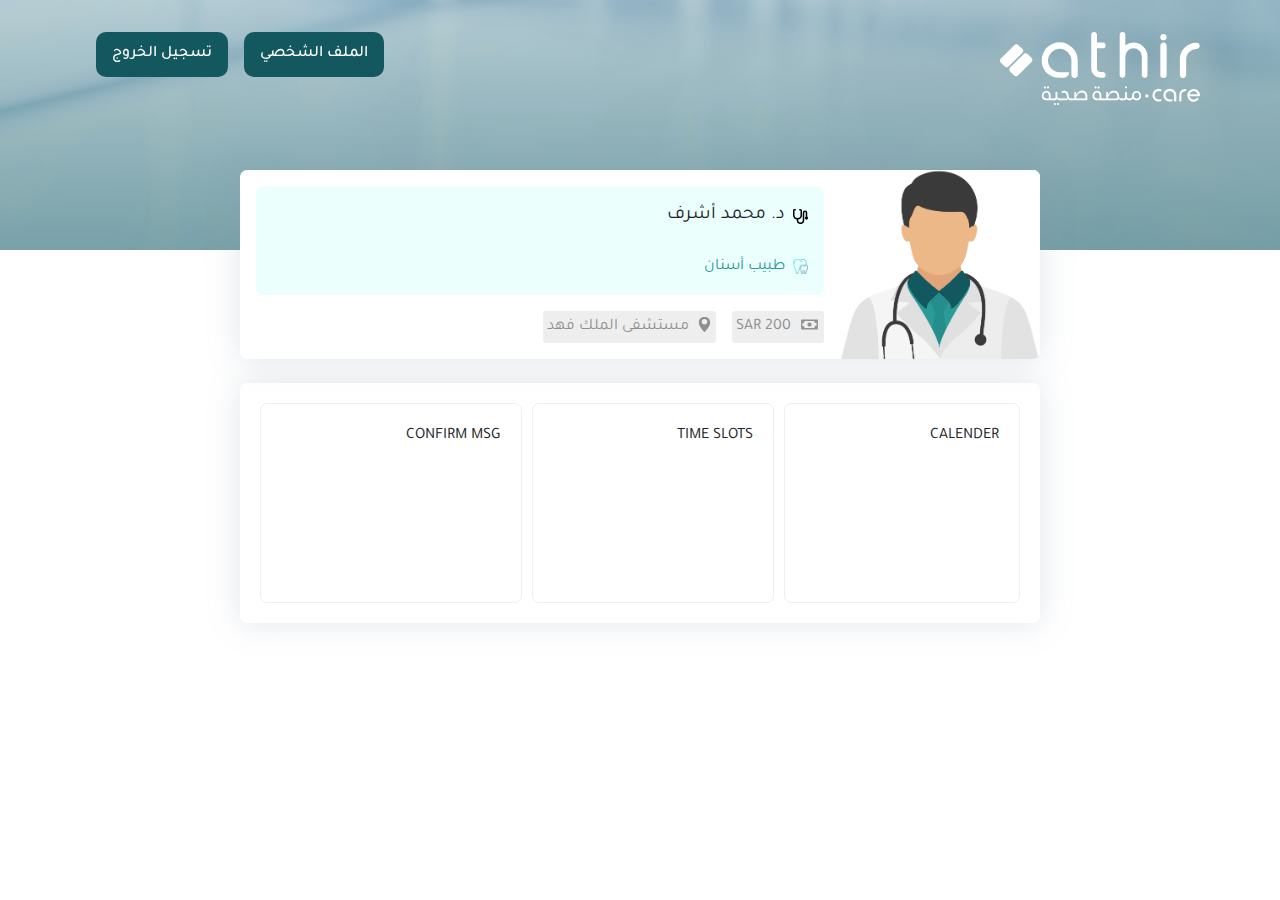
==== commit 322a7777: "doctor profile done" ====
--- a/doc-profile.html
+++ b/doc-profile.html
@@ -76,15 +76,15 @@
 
     <!-- Start Main Banner Area -->
     <div class="main-banner" style="z-index: 0;">
-            <div class="main-banner-item" style="height: 300px !important;">
+            <div class="main-banner-item" style="height: 250px !important;">
 
             </div>
     </div>
     <!-- End Main Banner Area -->
 
 
-    <!-- Start DOC PROFILE  -->
-    <main id="dr-cards-container">
+    <!-- Start DOC CARD  -->
+    <main id="dr-cards-container" >
 
         <div class="dr-ccard">
             <div class="img-container">
@@ -122,10 +122,25 @@
         
             </div>
         </div>
+
+
+        <section class="appt-details">
+            <div class="calender">
+                CALENDER
+            </div>
+
+            <div class="time-slots">
+                TIME SLOTS
+            </div>
+
+            <div class="conformation">
+                CONFIRM MSG
+            </div>
+        </section>
     </main>
-
-
     <!-- End DOC PROFILE  -->
+
+
 
 
 
--- a/assets/css/custom.css
+++ b/assets/css/custom.css
@@ -164,6 +164,29 @@
 }
 
 /* /////////////// DOC PROFILE  ///////////////*/
+.appt-details {
+  background: #fff;
+  -webkit-box-shadow: 0 0 2rem 0 rgba(136, 152, 170, 0.25);
+          box-shadow: 0 0 2rem 0 rgba(136, 152, 170, 0.25);
+  border-radius: 7px;
+  display: -webkit-box;
+  display: -ms-flexbox;
+  display: flex;
+  padding: 20px;
+  gap: 10px;
+  margin-bottom: 1.5rem;
+}
+
+.appt-details div {
+  padding: 20px;
+  -webkit-box-flex: 1;
+      -ms-flex-positive: 1;
+          flex-grow: 1;
+  border-radius: 7px;
+  border: 1px solid #eee;
+  height: 200px;
+}
+
 /* /////////////// DOCS CARDS ///////////////*/
 #dr-cards-container {
   height: 500px;
--- a/assets/css/responsive.css
+++ b/assets/css/responsive.css
@@ -8,6 +8,12 @@
   }
   .sticky-nav .burger-icon {
     display: block;
+  }
+  .appt-details {
+    -webkit-box-orient: vertical;
+    -webkit-box-direction: normal;
+        -ms-flex-direction: column;
+            flex-direction: column;
   }
 }
 
